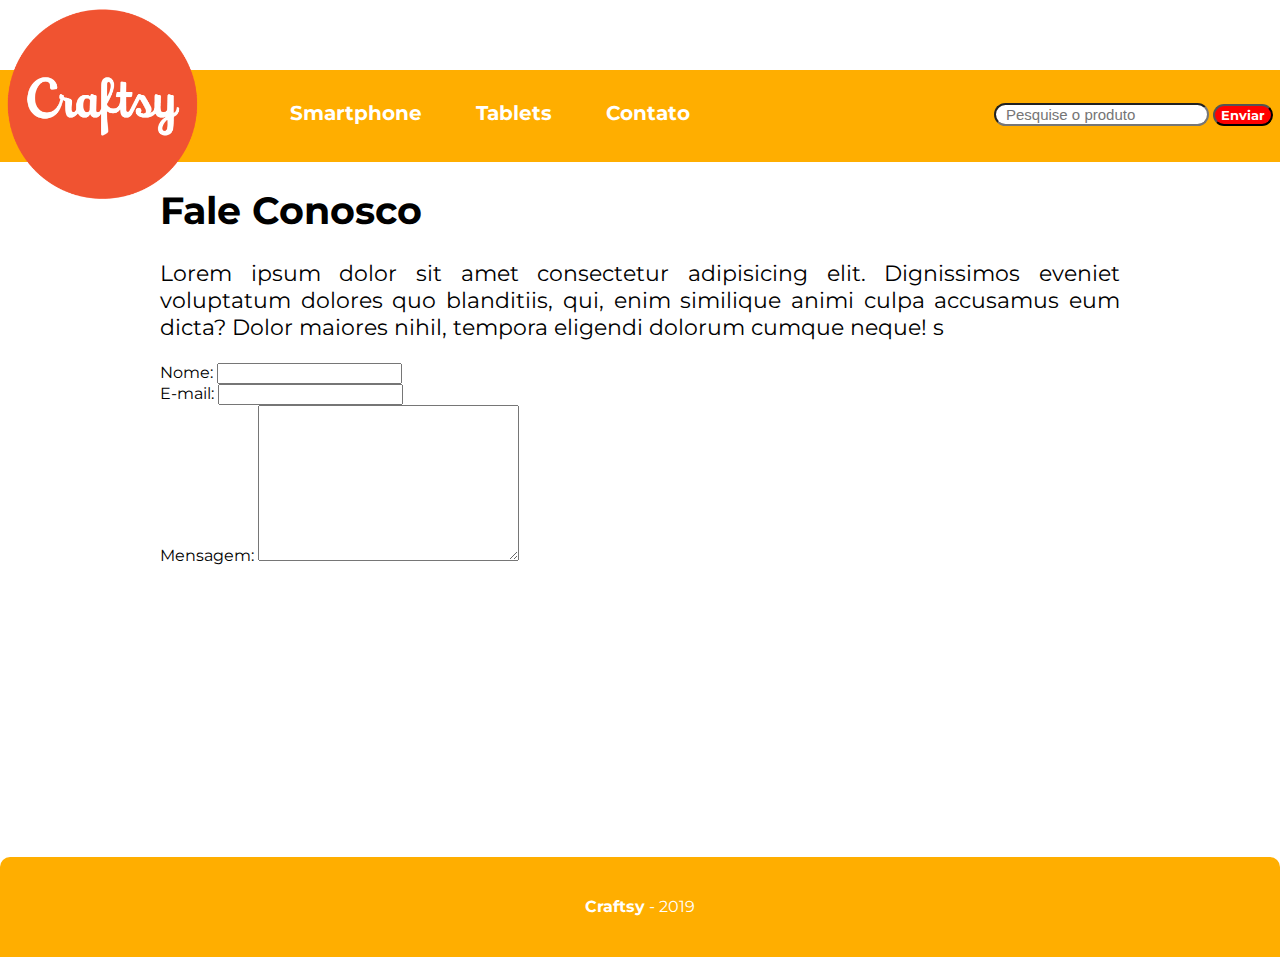
==== contato.html @ 3ba8fb15 "Montagem da tela de Contato e finalizacao da home" ====
<!DOCTYPE html>
<html lang="pt-br">
  <head>
    <meta charset="UTF-8" />
    <meta name="viewport" content="width=device-width, initial-scale=1.0" />
    <meta http-equiv="X-UA-Compatible" content="ie=edge" />
    <link rel="stylesheet" href="css/estilo.css" />
    <link rel="stylesheet" href="css/contato.css" />
    <link
      href="https://fonts.googleapis.com/css?family=Montserrat&display=swap"
      rel="stylesheet"
    />
    <title>Craftsy</title>
  </head>
  <body>
    <header>
      <nav id="menu">
        <img id="logo" src="imagens/logo.png" alt="logo" />
        <ul>
          <li>
            <a href="index.html">Smartphone</a>
          </li>
          <li>
            <a href="#tablets">Tablets</a>
          </li>
          <li>
            <a href="contato.html">Contato</a>
          </li>
        </ul>
        <form class="form" action="" method="post">
          <input
            type="text"
            name=""
            id=""
            class="input-form"
            placeholder="Pesquise o produto"
          />
          <button type="submit">Enviar</button>
        </form>
      </nav>
    </header>
    <main id="container">
      <section>
        <h1>Fale Conosco</h1>
        <p>
          Lorem ipsum dolor sit amet consectetur adipisicing elit. Dignissimos
          eveniet voluptatum dolores quo blanditiis, qui, enim similique animi
          culpa accusamus eum dicta? Dolor maiores nihil, tempora eligendi
          dolorum cumque neque! s
        </p>
        <form action="/seila" method="post" class="form-contato">
          <div class="form-inline">
            <div>
              <label for="name">Nome:</label>
              <input type="text" name="name" id="name" class="input-contato" />
            </div>
            <div>
              <label for="email">E-mail:</label>
              <input type="email" name="email" id="email" class="input-email" />
            </div>
          </div>

          <div>
            <label for="mensagem">Mensagem:</label>
            <textarea
              name="mensagem"
              id="mensagem"
              cols="30"
              rows="10"
              class="textarea-contato"
            ></textarea>
          </div>
        </form>
      </section>
    </main>
    <footer>
      <div id="footer"><strong>Craftsy</strong> - 2019</div>
    </footer>
  </body>
</html>
---- css/estilo.css ----
body {
  font-family: "Montserrat", sans-serif;
  -webkit-font-smoothing: antialiased;
  margin: 0;
  padding: 0;
}

header {
  position: relative;
}

nav {
  margin-top: 70px;
  background-color: #ffae00;
  width: 1340px;
}
nav .input-form {
  border-radius: 21px;
  padding-left: 10px;
  font-size: 15px;

  outline: 0;
}
nav .input-form:focus {
  border: 2px solid #3c00ff;
  transition: all 0.8s ease-in-out;
}

nav button {
  border-radius: 21px;
  font-weight: bold;
  font-family: "Montserrat", sans-serif;
  -webkit-font-smoothing: antialiased;
  background-color: #ff0000;
  color: white;
}

#logo {
  position: absolute;
  width: 200px;
  margin-top: -65px;
}

#menu ul {
  display: inline-block;
  list-style: none;
  margin-left: 200px;
  height: 60px;
}

#menu ul li {
  display: inline-block;
  padding: 15px 0 0 50px;
}

#menu ul li a {
  color: #ffffff;
  font-weight: bold;
  font-size: 20px;
  text-decoration: none;
}

#menu ul li a:hover {
  text-decoration: underline;
}
#menu ul li a:active {
  color: black;
}
.form {
  display: inline-block;
  margin-left: 300px;
}

#container {
  width: 960px;
  height: 650px;
  margin: 0 auto;
}

section .product {
  height: 300px;
  width: 300px;
  background-position: center;
  background-size: cover;
  background-color: #000000;
  float: left;
  margin: 20px 20px 0px 0px;
  opacity: 1;
  box-shadow: 2px 2px 2px 2px #000000;
}
section .product:hover {
  opacity: 0.5;
  transition: opacity 0.8s ease-in-out;
}

section .product-1 {
  background-image: url("../imagens/product-1.jpg");
}
section .product-2 {
  background-image: url("../imagens/product-2.jpg");
}
section .product-3 {
  background-image: url("../imagens/product-3.jpg");
}
section .product-4 {
  background-image: url("../imagens/product-4.jpg");
}

section article .img-label {
  width: 70px;
  float: right;
  margin-top: 5px;
}

section .botao {
  background-color: #ff0000;
  border: rgb(255, 245, 245) 1px solid;
  color: white;
  font-weight: bold;
  font-size: 16px;
  height: 40px;
  font-family: "Montserrat", sans-serif;
  margin-top: 220px;
  margin-left: 110px;
}

section .name-product {
  color: white;
  background-color: #00000070;
  text-align: center;
  margin-top: 150px;
  padding: 0px 60px 0px 60px;
  font-size: 20px;
  position: absolute;
}
footer {
  margin-top: 20px;
  height: 100px;
  background-color: #ffae00;
  text-align: center;
  color: white;
  line-height: 100px;
  border-radius: 10px 10px 0 0;
}
---- css/contato.css ----
section h1 {
  color: black;
  font-size: 38px;
}
section p {
  color: black;
  font-size: 22px;
  text-align: justify;
}

.form-contato {
  color: black;
}
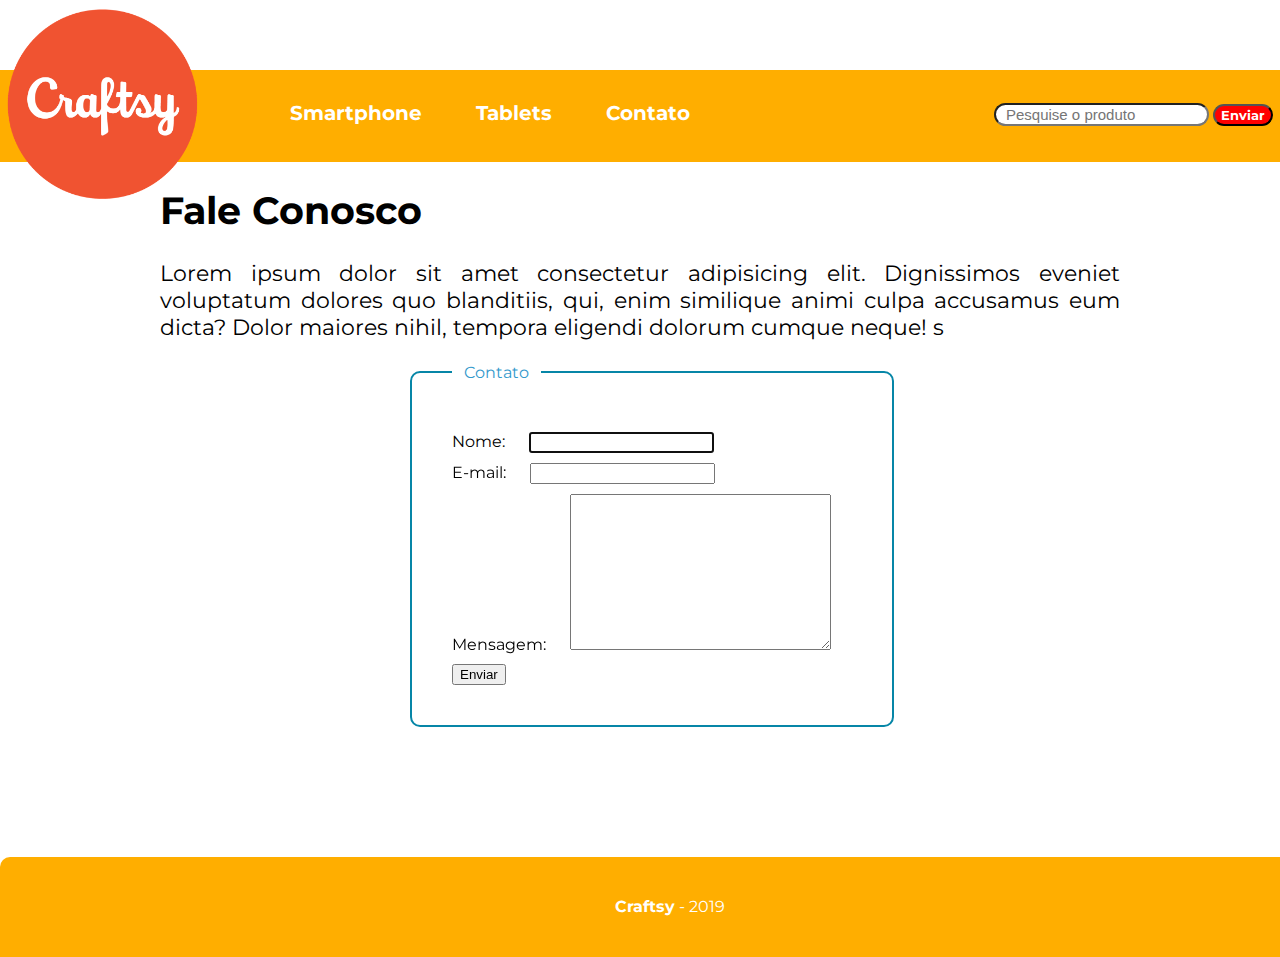
==== commit 2aba7d32: "Nome dos produtos + inclusão do fieldset" ====
--- a/contato.html
+++ b/contato.html
@@ -1,80 +1,95 @@
-<!DOCTYPE html>
-<html lang="pt-br">
-  <head>
-    <meta charset="UTF-8" />
-    <meta name="viewport" content="width=device-width, initial-scale=1.0" />
-    <meta http-equiv="X-UA-Compatible" content="ie=edge" />
-    <link rel="stylesheet" href="css/estilo.css" />
-    <link rel="stylesheet" href="css/contato.css" />
-    <link
-      href="https://fonts.googleapis.com/css?family=Montserrat&display=swap"
-      rel="stylesheet"
-    />
-    <title>Craftsy</title>
-  </head>
-  <body>
-    <header>
-      <nav id="menu">
-        <img id="logo" src="imagens/logo.png" alt="logo" />
-        <ul>
-          <li>
-            <a href="index.html">Smartphone</a>
-          </li>
-          <li>
-            <a href="#tablets">Tablets</a>
-          </li>
-          <li>
-            <a href="contato.html">Contato</a>
-          </li>
-        </ul>
-        <form class="form" action="" method="post">
-          <input
-            type="text"
-            name=""
-            id=""
-            class="input-form"
-            placeholder="Pesquise o produto"
-          />
-          <button type="submit">Enviar</button>
-        </form>
-      </nav>
-    </header>
-    <main id="container">
-      <section>
-        <h1>Fale Conosco</h1>
-        <p>
-          Lorem ipsum dolor sit amet consectetur adipisicing elit. Dignissimos
-          eveniet voluptatum dolores quo blanditiis, qui, enim similique animi
-          culpa accusamus eum dicta? Dolor maiores nihil, tempora eligendi
-          dolorum cumque neque! s
-        </p>
-        <form action="/seila" method="post" class="form-contato">
-          <div class="form-inline">
-            <div>
-              <label for="name">Nome:</label>
-              <input type="text" name="name" id="name" class="input-contato" />
-            </div>
-            <div>
-              <label for="email">E-mail:</label>
-              <input type="email" name="email" id="email" class="input-email" />
-            </div>
-          </div>
-
-          <div>
-            <label for="mensagem">Mensagem:</label>
-            <textarea
-              name="mensagem"
-              id="mensagem"
-              cols="30"
-              rows="10"
-              class="textarea-contato"
-            ></textarea>
-          </div>
-        </form>
-      </section>
-    </main>
-    <footer>
-      <div id="footer"><strong>Craftsy</strong> - 2019</div>
-    </footer>
-  </body>
-</html>
+<!DOCTYPE html>
+<html lang="pt-br">
+  <head>
+    <meta charset="UTF-8" />
+    <meta name="viewport" content="width=device-width, initial-scale=1.0" />
+    <meta http-equiv="X-UA-Compatible" content="ie=edge" />
+    <link rel="stylesheet" href="css/estilo.css" />
+    <link rel="stylesheet" href="css/contato.css" />
+    <link
+      href="https://fonts.googleapis.com/css?family=Montserrat&display=swap"
+      rel="stylesheet"
+    />
+    <title>Craftsy</title>
+  </head>
+  <body>
+    <header>
+      <nav id="menu">
+        <img id="logo" src="imagens/logo.png" alt="logo" />
+        <ul>
+          <li>
+            <a href="index.html">Smartphone</a>
+          </li>
+          <li>
+            <a href="#tablets">Tablets</a>
+          </li>
+          <li>
+            <a href="contato.html">Contato</a>
+          </li>
+        </ul>
+        <form class="form" action="" method="post">
+          <input
+            type="text"
+            name=""
+            id=""
+            class="input-form"
+            placeholder="Pesquise o produto"
+          />
+          <button type="submit">Enviar</button>
+        </form>
+      </nav>
+    </header>
+    <main id="container">
+      <section>
+        <h1>Fale Conosco</h1>
+        <p>
+          Lorem ipsum dolor sit amet consectetur adipisicing elit. Dignissimos
+          eveniet voluptatum dolores quo blanditiis, qui, enim similique animi
+          culpa accusamus eum dicta? Dolor maiores nihil, tempora eligendi
+          dolorum cumque neque! s
+        </p>
+        <form action="/seila" method="post" class="form-contato">
+          <fieldset>
+            <legend>Contato</legend>
+            <div class="form-inline">
+              <div>
+                <label for="name">Nome:</label>
+                <input
+                  type="text"
+                  name="name"
+                  id="name"
+                  class="input-contato"
+                  autofocus
+                />
+              </div>
+              <div>
+                <label for="email">E-mail:</label>
+                <input
+                  type="email"
+                  name="email"
+                  id="email"
+                  class="input-email"
+                />
+              </div>
+            </div>
+
+            <div>
+              <label for="mensagem">Mensagem:</label>
+              <textarea
+                name="mensagem"
+                id="mensagem"
+                cols="30"
+                rows="10"
+                class="textarea-contato"
+              ></textarea>
+            </div>
+            <input type="button" value="Enviar" />
+          </fieldset>
+        </form>
+      </section>
+    </main>
+    <footer>
+      <div id="footer"><strong>Craftsy</strong> - 2019</div>
+    </footer>
+  </body>
+</html>
--- a/css/estilo.css
+++ b/css/estilo.css
@@ -1,144 +1,144 @@
-body {
-  font-family: "Montserrat", sans-serif;
-  -webkit-font-smoothing: antialiased;
-  margin: 0;
-  padding: 0;
-}
-
-header {
-  position: relative;
-}
-
-nav {
-  margin-top: 70px;
-  background-color: #ffae00;
-  width: 1340px;
-}
-nav .input-form {
-  border-radius: 21px;
-  padding-left: 10px;
-  font-size: 15px;
-
-  outline: 0;
-}
-nav .input-form:focus {
-  border: 2px solid #3c00ff;
-  transition: all 0.8s ease-in-out;
-}
-
-nav button {
-  border-radius: 21px;
-  font-weight: bold;
-  font-family: "Montserrat", sans-serif;
-  -webkit-font-smoothing: antialiased;
-  background-color: #ff0000;
-  color: white;
-}
-
-#logo {
-  position: absolute;
-  width: 200px;
-  margin-top: -65px;
-}
-
-#menu ul {
-  display: inline-block;
-  list-style: none;
-  margin-left: 200px;
-  height: 60px;
-}
-
-#menu ul li {
-  display: inline-block;
-  padding: 15px 0 0 50px;
-}
-
-#menu ul li a {
-  color: #ffffff;
-  font-weight: bold;
-  font-size: 20px;
-  text-decoration: none;
-}
-
-#menu ul li a:hover {
-  text-decoration: underline;
-}
-#menu ul li a:active {
-  color: black;
-}
-.form {
-  display: inline-block;
-  margin-left: 300px;
-}
-
-#container {
-  width: 960px;
-  height: 650px;
-  margin: 0 auto;
-}
-
-section .product {
-  height: 300px;
-  width: 300px;
-  background-position: center;
-  background-size: cover;
-  background-color: #000000;
-  float: left;
-  margin: 20px 20px 0px 0px;
-  opacity: 1;
-  box-shadow: 2px 2px 2px 2px #000000;
-}
-section .product:hover {
-  opacity: 0.5;
-  transition: opacity 0.8s ease-in-out;
-}
-
-section .product-1 {
-  background-image: url("../imagens/product-1.jpg");
-}
-section .product-2 {
-  background-image: url("../imagens/product-2.jpg");
-}
-section .product-3 {
-  background-image: url("../imagens/product-3.jpg");
-}
-section .product-4 {
-  background-image: url("../imagens/product-4.jpg");
-}
-
-section article .img-label {
-  width: 70px;
-  float: right;
-  margin-top: 5px;
-}
-
-section .botao {
-  background-color: #ff0000;
-  border: rgb(255, 245, 245) 1px solid;
-  color: white;
-  font-weight: bold;
-  font-size: 16px;
-  height: 40px;
-  font-family: "Montserrat", sans-serif;
-  margin-top: 220px;
-  margin-left: 110px;
-}
-
-section .name-product {
-  color: white;
-  background-color: #00000070;
-  text-align: center;
-  margin-top: 150px;
-  padding: 0px 60px 0px 60px;
-  font-size: 20px;
-  position: absolute;
-}
-footer {
-  margin-top: 20px;
-  height: 100px;
-  background-color: #ffae00;
-  text-align: center;
-  color: white;
-  line-height: 100px;
-  border-radius: 10px 10px 0 0;
-}
+body {
+  font-family: "Montserrat", sans-serif;
+  -webkit-font-smoothing: antialiased;
+  margin: 0;
+  padding: 0;
+}
+
+header {
+  position: relative;
+}
+
+nav {
+  margin-top: 70px;
+  background-color: #ffae00;
+  width: 1340px;
+}
+nav .input-form {
+  border-radius: 21px;
+  padding-left: 10px;
+  font-size: 15px;
+  transition: all 0.8s ease-in-out;
+  outline: 0;
+}
+nav .input-form:focus {
+  border: 2px solid #3c00ff;
+}
+
+nav button {
+  border-radius: 21px;
+  font-weight: bold;
+  font-family: "Montserrat", sans-serif;
+  -webkit-font-smoothing: antialiased;
+  background-color: #ff0000;
+  color: white;
+}
+
+#logo {
+  position: absolute;
+  width: 200px;
+  margin-top: -65px;
+}
+
+#menu ul {
+  display: inline-block;
+  list-style: none;
+  margin-left: 200px;
+  height: 60px;
+}
+
+#menu ul li {
+  display: inline-block;
+  padding: 15px 0 0 50px;
+}
+
+#menu ul li a {
+  color: #ffffff;
+  font-weight: bold;
+  font-size: 20px;
+  text-decoration: none;
+}
+
+#menu ul li a:hover {
+  text-decoration: underline;
+}
+#menu ul li a:active {
+  color: black;
+}
+.form {
+  display: inline-block;
+  margin-left: 300px;
+}
+
+#container {
+  width: 960px;
+  height: 650px;
+  margin: 0 auto;
+}
+
+section .product {
+  height: 300px;
+  width: 300px;
+  background-position: center;
+  background-size: cover;
+  background-color: #000000;
+  float: left;
+  margin: 20px 20px 0px 0px;
+  opacity: 1;
+  box-shadow: 3px 3px 0px -2px #000000, -3px -3px 0px -2px #000000;
+  transition: opacity 0.8s ease-in-out;
+}
+section .product:hover {
+  opacity: 0.5;
+}
+
+section .product-1 {
+  background-image: url("../imagens/product-1.jpg");
+}
+section .product-2 {
+  background-image: url("../imagens/product-2.jpg");
+}
+section .product-3 {
+  background-image: url("../imagens/product-3.jpg");
+}
+section .product-4 {
+  background-image: url("../imagens/product-4.jpg");
+}
+
+section article .img-label {
+  width: 70px;
+  float: right;
+  margin-top: 5px;
+}
+
+section .botao {
+  background-color: #ff0000;
+  border: rgb(255, 245, 245) 1px solid;
+  color: white;
+  font-weight: bold;
+  font-size: 16px;
+  height: 40px;
+  font-family: "Montserrat", sans-serif;
+  margin-top: 220px;
+  margin-left: 110px;
+}
+
+section .name-product {
+  color: white;
+  background-color: #00000070;
+  text-align: center;
+  margin-top: 150px;
+  width: 300px;
+  font-size: 20px;
+  position: absolute;
+}
+footer {
+  margin-top: 20px;
+  height: 100px;
+  background-color: #ffae00;
+  text-align: center;
+  color: white;
+  line-height: 100px;
+  border-radius: 10px 10px 0 0;
+  width: 1340px;
+}
--- a/css/contato.css
+++ b/css/contato.css
@@ -1,13 +1,34 @@
-section h1 {
-  color: black;
-  font-size: 38px;
-}
-section p {
-  color: black;
-  font-size: 22px;
-  text-align: justify;
-}
-
-.form-contato {
-  color: black;
-}
+section h1 {
+  color: black;
+  font-size: 38px;
+}
+section p {
+  color: black;
+  font-size: 22px;
+  text-align: justify;
+}
+
+.form-contato {
+  color: black;
+}
+fieldset {
+  border: 2px solid rgb(6, 134, 167);
+  border-radius: 10px;
+  padding: 40px 40px 40px 40px;
+  display: block;
+  position: relative;
+  width: 400px;
+  margin-left: 250px;
+}
+fieldset div {
+  margin-top: 10px;
+  margin-bottom: 10px;
+}
+fieldset div label {
+  margin-right: 20px;
+}
+fieldset legend {
+  color: #39c;
+  padding-left: 12px;
+  padding-right: 12px;
+}
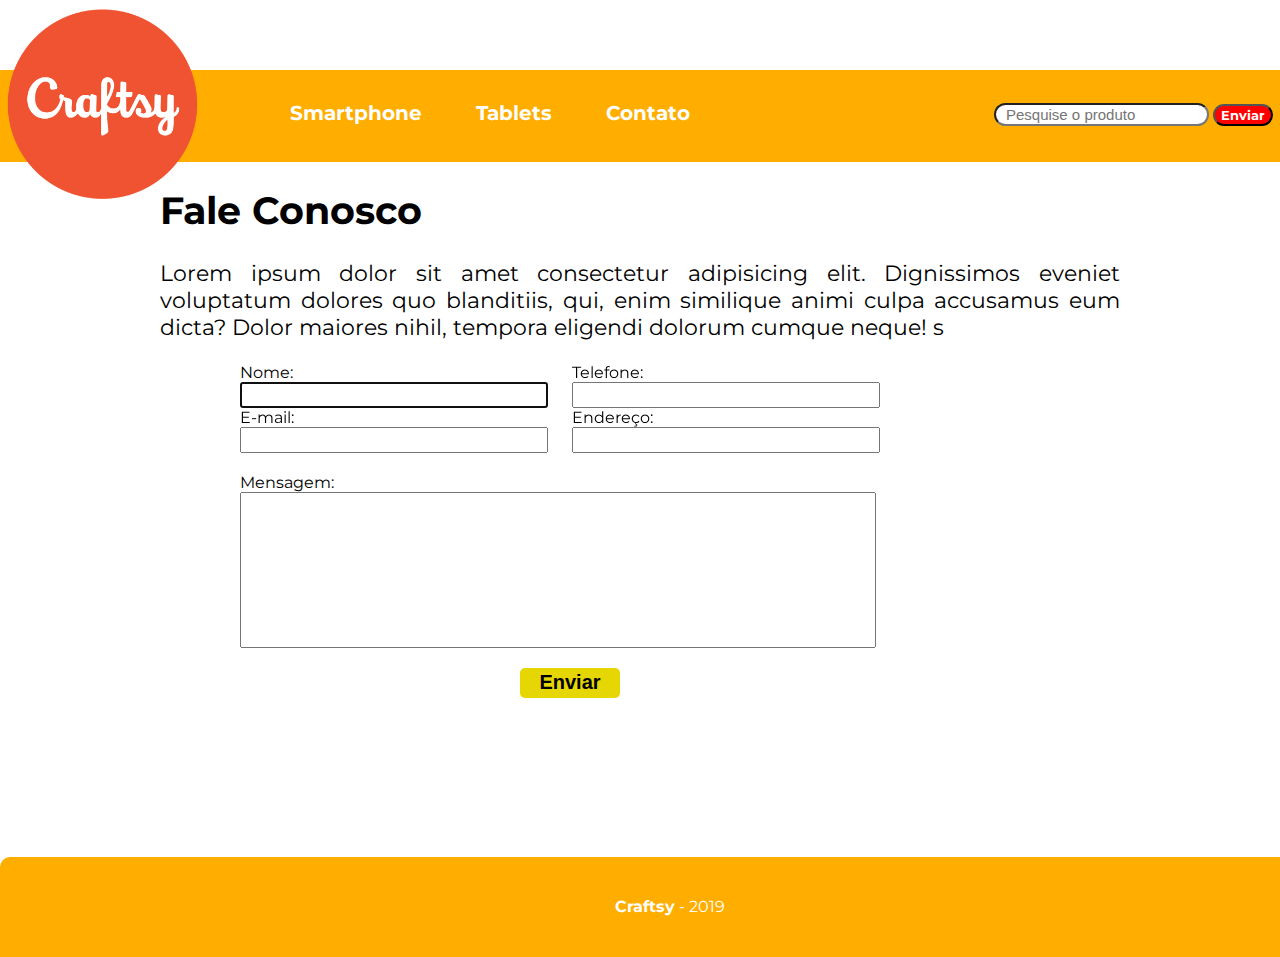
==== commit b9aa9b08: "finalização do formulário de contato" ====
--- a/contato.html
+++ b/contato.html
@@ -49,30 +49,50 @@
           dolorum cumque neque! s
         </p>
         <form action="/seila" method="post" class="form-contato">
-          <fieldset>
-            <legend>Contato</legend>
-            <div class="form-inline">
-              <div>
-                <label for="name">Nome:</label>
-                <input
-                  type="text"
-                  name="name"
-                  id="name"
-                  class="input-contato"
-                  autofocus
-                />
-              </div>
-              <div>
-                <label for="email">E-mail:</label>
-                <input
-                  type="email"
-                  name="email"
-                  id="email"
-                  class="input-email"
-                />
-              </div>
+          <div class="form-inline">
+            <div>
+              <label for="name">Nome:</label>
+              <input
+                type="text"
+                name="name"
+                id="name"
+                class="input-contato"
+                autofocus
+              />
             </div>
-
+            <div>
+              <label for="email">E-mail:</label>
+              <input
+                type="email"
+                name="email"
+                id="email"
+                class="input-email input-contato"
+              />
+            </div>
+          </div>
+          <div class="form-inline">
+            <div>
+              <label for="name">Telefone:</label>
+              <input
+                type="text"
+                name="telefone"
+                id="telefone"
+                class="input-contato"
+                autofocus
+              />
+            </div>
+            <div>
+              <label for="name">Endereço:</label>
+              <input
+                type="text"
+                name="endereço"
+                id="endereço"
+                class="input-contato"
+                autofocus
+              />
+            </div>
+          </div>
+          <div class="form-inline">
             <div>
               <label for="mensagem">Mensagem:</label>
               <textarea
@@ -83,8 +103,8 @@
                 class="textarea-contato"
               ></textarea>
             </div>
-            <input type="button" value="Enviar" />
-          </fieldset>
+          </div>
+          <input type="button" value="Enviar" />
         </form>
       </section>
     </main>
--- a/css/estilo.css
+++ b/css/estilo.css
@@ -84,12 +84,12 @@
   background-color: #000000;
   float: left;
   margin: 20px 20px 0px 0px;
-  opacity: 1;
+
   box-shadow: 3px 3px 0px -2px #000000, -3px -3px 0px -2px #000000;
-  transition: opacity 0.8s ease-in-out;
+  transition: filter 0.8s ease-in-out;
 }
 section .product:hover {
-  opacity: 0.5;
+  filter: brightness(150%);
 }
 
 section .product-1 {
--- a/css/contato.css
+++ b/css/contato.css
@@ -10,25 +10,48 @@
 
 .form-contato {
   color: black;
+  margin: 0 auto;
 }
-fieldset {
-  border: 2px solid rgb(6, 134, 167);
-  border-radius: 10px;
-  padding: 40px 40px 40px 40px;
-  display: block;
-  position: relative;
-  width: 400px;
-  margin-left: 250px;
+
+input[type="email"]:focus {
+  color: rgb(93, 144, 185);
+  font-weight: bold;
 }
-fieldset div {
-  margin-top: 10px;
-  margin-bottom: 10px;
+section .form-inline {
+  display: inline-block;
+  margin-bottom: 20px;
 }
-fieldset div label {
+section .form-inline div {
   margin-right: 20px;
 }
-fieldset legend {
-  color: #39c;
-  padding-left: 12px;
-  padding-right: 12px;
+section .form-contato {
+  margin: 0 auto;
+  width: 800px;
+  display: block;
 }
+section .form-contato label {
+  display: block;
+}
+
+section .input-contato {
+  width: 300px;
+  height: 20px;
+}
+
+section .form-inline .textarea-contato {
+  resize: none;
+  width: 630px;
+  display: block;
+}
+section input[type="button"] {
+  width: 100px;
+  height: 30px;
+  border: none;
+  font-size: 20px;
+  font-weight: bolder;
+  color: rgb(0, 0, 0);
+  background-color: rgb(230, 214, 3);
+  border-radius: 5px;
+  display: block;
+  margin-left: 280px;
+}
